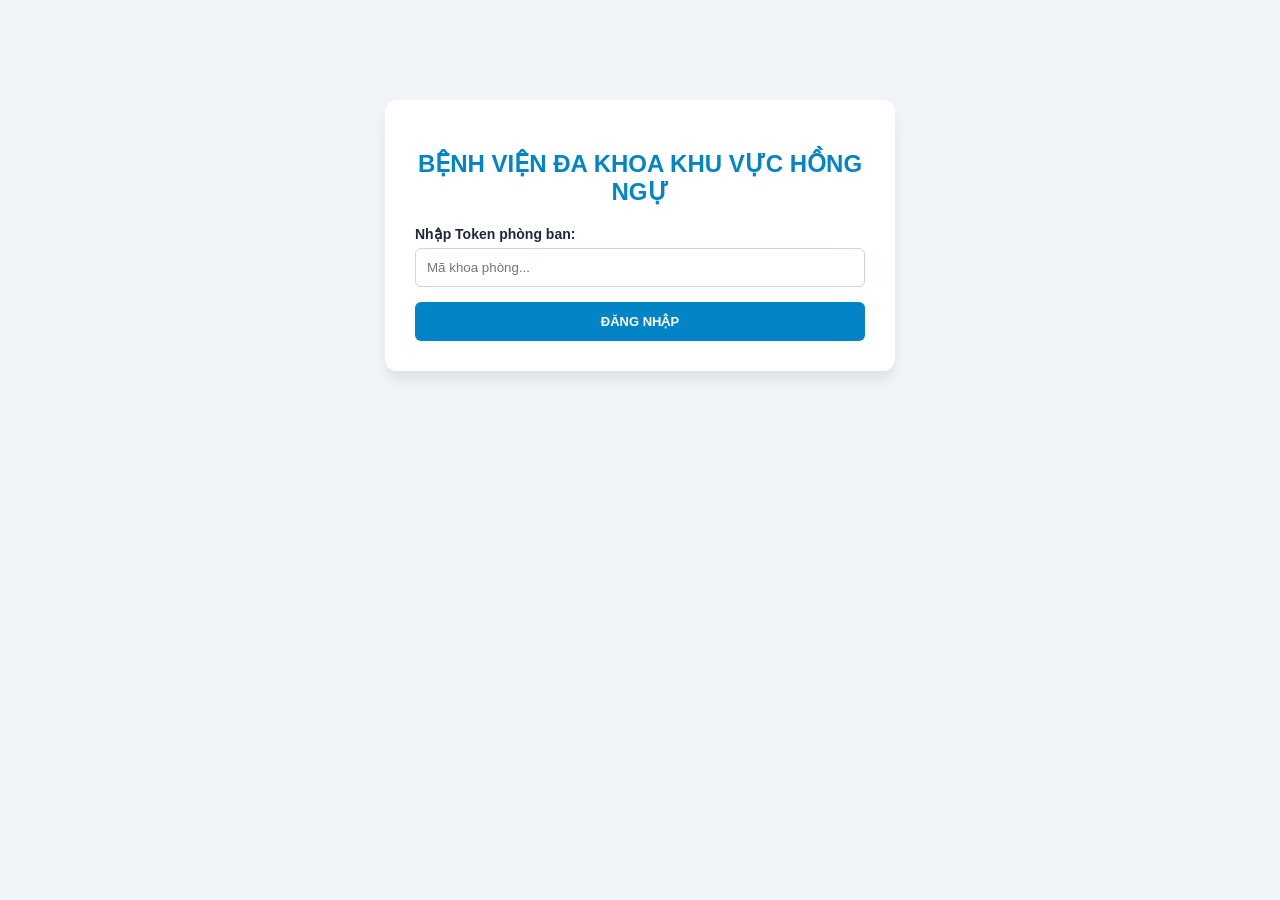
==== index.html @ f5af401b "Update index.html" ====
<!DOCTYPE html>
<html lang="vi">
<head>
    <meta charset="UTF-8">
    <meta name="viewport" content="width=device-width, initial-scale=1.0">
    <title>Nhập Báo Cáo Giao Ban - BV ĐK KV Hồng Ngự</title>
    <style>
        :root { --primary: #0284c7; --bg: #f1f5f9; --card-bg: #ffffff; --text: #1e293b; --border: #cbd5e1; }
        body { font-family: 'Segoe UI', Tahoma, sans-serif; background-color: var(--bg); color: var(--text); margin: 0; padding: 20px; }
        .container { max-width: 1350px; margin: 0 auto; }
        .login-card { max-width: 450px; margin: 80px auto; background: var(--card-bg); padding: 30px; border-radius: 12px; box-shadow: 0 10px 15px -3px rgba(0,0,0,0.1); text-align: center; }
        .form-group { text-align: left; margin-bottom: 15px; }
        .form-group label { display: block; font-weight: 600; margin-bottom: 6px; font-size: 14px; }
        .form-group input { width: 100%; padding: 11px; border: 1px solid var(--border); border-radius: 6px; box-sizing: border-box; }
        .main-form { display: none; background: var(--card-bg); padding: 30px; border-radius: 12px; box-shadow: 0 4px 6px -1px rgba(0,0,0,0.05); }
        .header-area { display: flex; justify-content: space-between; align-items: center; border-bottom: 2px solid #e2e8f0; padding-bottom: 15px; margin-bottom: 25px; }
        .header-title h2 { margin: 0; color: var(--primary); font-size: 22px; text-transform: uppercase; }
        .section-title { font-size: 15px; font-weight: bold; color: #334155; border-left: 4px solid var(--primary); padding-left: 10px; margin: 25px 0 15px 0; text-transform: uppercase; }
        .form-grid { display: grid; grid-template-columns: repeat(auto-fit, minmax(180px, 1fr)); gap: 15px; }
        .input-item { display: flex; flex-direction: column; margin-bottom: 15px; }
        .input-item label { font-size: 12px; color: #64748b; margin-bottom: 5px; font-weight: 500; }
        .input-item input { padding: 10px; border: 1px solid #e2e8f0; border-radius: 6px; font-size: 14px; font-weight: bold; background-color: #f8fafc; text-align: center; }
        table { width: 100%; border-collapse: collapse; margin-top: 10px; font-size: 13px; }
        th, td { border: 1px solid var(--border); padding: 10px; text-align: center; }
        th { background-color: #f1f5f9; color: #334155; font-weight: bold; }
        .table-input { width: 90px; padding: 6px; border: 1px solid #cbd5e1; border-radius: 4px; font-weight: bold; text-align: center; }
        .btn { padding: 12px 24px; border: none; border-radius: 6px; font-weight: bold; cursor: pointer; font-size: 13px; display: inline-flex; align-items: center; justify-content: center; text-decoration: none; }
        .btn-blue { background-color: #0284c7; color: white; }
        .btn-gray { background-color: #64748b; color: white; }
        .btn-red { background-color: #ef4444; color: white; }
        #loading { position: fixed; top: 0; left: 0; width: 100%; height: 100%; background: rgba(255,255,255,0.9); display: none; justify-content: center; align-items: center; font-weight: bold; color: var(--primary); z-index: 9999; }
    </style>
</head>
<body>

<div id="loading">🚀 ĐANG TIẾN HÀNH XỬ LÝ DỮ LIỆU VÀ ĐỒNG BỘ LÊN GOOGLE SHEETS...</div>

<div class="container">
    <div class="login-card" id="loginBlock">
        <h2 style="color:#0284c7;">BỆNH VIỆN ĐA KHOA KHU VỰC HỒNG NGỰ</h2>
        <div class="form-group">
            <label>Nhập Token phòng ban:</label>
            <input type="password" id="txtToken" placeholder="Mã khoa phòng...">
        </div>
        <button class="btn btn-blue" style="width:100%;" onclick="loginSystem()">ĐĂNG NHẬP</button>
    </div>

    <form class="main-form" id="formReport" onsubmit="sendReportData(event)">
        <div class="header-area">
            <div class="header-title">
                <small style="color: #64748b; font-weight:600;">ĐƠN VỊ BÁO CÁO:</small>
                <h2 id="txtTenKhoa">-</h2>
            </div>
            <div>
                <a href="dashboard.html" class="btn btn-gray" style="margin-right: 8px;">📊 DASHBOARD TỔNG HỢP</a>
                <button type="button" class="btn btn-red" onclick="logoutSystem()">ĐĂNG XUẤT</button>
            </div>
        </div>

        <div id="grLamSang" style="display:none;">
            <div class="section-title">Số liệu tình hình người bệnh điều trị nội trú</div>
            <div class="form-grid">
                <div class="input-item"><label>Bệnh cũ hôm trước</label><input type="number" name="benhCu" value="0" min="0"></div>
                <div class="input-item"><label>Bệnh mới vào</label><input type="number" name="benhMoi" value="0" min="0"></div>
                <div class="input-item"><label>Khoa khác chuyển đến</label><input type="number" name="chuyenKhoa" value="0" min="0"></div>
                <div class="input-item"><label>Xuất viện</label><input type="number" name="xuatVien" value="0" min="0"></div>
                <div class="input-item"><label>Xin về (Bệnh ổn)</label><input type="number" name="xinVeBenhOn" value="0" min="0"></div>
                <div class="input-item"><label>Xin về (Bệnh nặng)</label><input type="number" name="xinVeBenhNang" value="0" min="0"></div>
                <div class="input-item"><label>Chuyển đi các khoa</label><input type="number" name="chuyenDiCacKhoa" value="0" min="0"></div>
                <div class="input-item"><label>Bỏ viện</label><input type="number" name="boVe" value="0" min="0"></div>
                <div class="input-item"><label>Tử vong</label><input type="number" name="tuVong" value="0" min="0"></div>
                <div class="input-item"><label>Chuyển viện</label><input type="number" name="chuyenVien" value="0" min="0"></div>
            </div>

            <div class="section-title" style="color: #0369a1; border-left-color: #0369a1;">Số liệu phẫu thuật - thủ thuật tại khoa</div>
            <div class="form-grid" id="containerThủThuatLamSang"></div>
        </div>

        <div id="grKhamBenh" style="display:none;">
            <div class="section-title">Số liệu hoạt động ngoại trú</div>
            <div class="form-grid" style="grid-template-columns: 300px;">
                <div class="input-item">
                    <label style="font-weight: bold; color: #0284c7;">TỔNG LƯỢT KHÁM NGOẠI TRÚ</label>
                    <input type="number" name="luotKhamNgoaiTru" value="0" min="0" style="padding:15px; font-size:18px; border:2px solid #0284c7;">
                </div>
            </div>
        </div>

        <div id="grCanLamSang" style="display:none;">
            <div id="wrapperBangCLS" style="display:none;">
                <div class="section-title">Bảng chỉ số chi tiết theo đơn vị chỉ định</div>
                <div style="overflow-x: auto;">
                    <table id="tblInputCLS">
                        <thead id="thdInputCLS"></thead>
                        <tbody id="tbyInputCLS"></tbody>
                    </table>
                </div>
            </div>

            <div class="section-title" id="titleKhoiTong">Số liệu báo cáo tổng toàn viện</div>
            <div class="form-grid" id="containerKhoiTong"></div>
        </div>

        <div class="btn-box" style="margin-top:30px;">
            <button type="submit" class="btn btn-blue" style="font-size:15px; padding:14px 45px;">GỬI CẬP NHẬT BÁO CÁO GIAO BAN</button>
        </div>
    </form>
</div>

<script>
    const WEB_APP_URL = 'https://script.google.com/macros/s/AKfycbx8tdjnnSyAe2TgP3enpVkqGbm1HjyEA1HDc8GUDRRWJbp36XeiH0odTcl4Pnlt6DM/exec';

    // DANH SÁCH MỞ RỘNG PHÁT SINH DỊCH VỤ - CHỈ CẦN KHAI BÁO THÊM TẠI ĐÂY LÀ XONG
    const CLINICAL_PROCEDURES = [
        { field: "tiemKhop", label: "TIÊM KHỚP" },
        { field: "boBot", label: "BÓ BỘT" },
        { field: "thayBang", label: "THAY BĂNG" }
    ];

    const CLS_SERVICES = {
        "XETNGHIEM": [
            { field: "procalcitonin", label: "Procalcitonin" },
            { field: "bnp", label: "BNP" },
            { field: "khiMauDongMach", label: "Khí Máu ĐM" },
            { field: "xnNgoaiTru", label: "XN Ngoại Trú" },
            { field: "xnNoiTru", label: "XN Nội Trú" }
        ],
        "CDHA": [
            { field: "noiSoi", label: "Tổng Lượt Nội Soi" },
            { field: "xqNgoaiTru", label: "Tổng XQ Ngoại" },
            { field: "xqNoiTru", label: "Tổng XQ Nội" },
            { field: "sieuAmNgoaiTru", label: "Tổng Siêu Âm Ngoại" },
            { field: "sieuAmNoiTru", label: "Tổng Siêu Âm Nội" }
        ]
    };

    const MAP_TOKENS = {
        "CAPCUU": "KHOA CẤP CỨU - HSTC - CHỐNG ĐỘC", "NGOAI": "KHOA NGOẠI TỔNG HỢP", "NHI": "KHOA NHI", 
        "NOITIMMACH": "KHOA NỘI TIM MẠCH - LÃO HỌC", "NOITONGHOP": "KHOA NỘI TỔNG HỢP", "GMHS": "KHOA PHẪT THUẬT GÂY MÊ HỒI SỨC",
        "SAN": "KHOA PHỤ SẢN", "TRUYENNHIEM": "KHOA TRUYỀN NHIỄM", "YHCT": "KHOA Y DƯỢC CỔ TRUYỀN", 
        "LCK": "KHOA LIÊN CHUYÊN KHOA", "KKB": "KHOA KHÁM BỆNH", 
        "CDHA": "KHOA CHẨN ĐOÁN HÌNH ẢNH", "XETNGHIEM": "KHOA XÉT NGHIỆM", "KHTH": "KẾ HOẠCH TỔNG HỢP"
    };

    const CLINICAL_KHOAS = [
        "KHOA CẤP CỨU - HSTC - CHỐNG ĐỘC", "KHOA PHẪU THUẬT GÂY MÊ HỒI SỨC", "KHOA NGOẠI TỔNG HỢP", "KHOA PHỤ SẢN", 
        "KHOA NỘI TỔNG HỢP", "KHOA NỘI TIM MẠCH - LÃO HỌC", "KHOA NHI", "KHOA TRUYỀN NHIỄM", "KHOA Y DƯỢC CỔ TRUYỀN", 
        "KHOA LIÊN CHUYÊN KHOA", "KHOA KHÁM BỆNH", "KẾ HOẠCH TỔNG HỢP"
    ];

    window.onload = function() {
        const savedToken = localStorage.getItem('hospital_token');
        if (savedToken && MAP_TOKENS[savedToken]) { renderFormView(savedToken); }
    };

    function loginSystem() {
        const tok = document.getElementById('txtToken').value.trim().toUpperCase();
        if (MAP_TOKENS[tok]) {
            localStorage.setItem('hospital_token', tok);
            renderFormView(tok);
        } else { alert('Sai mã Token xác thực!'); }
    }

    function renderFormView(token) {
        document.getElementById('loginBlock').style.display = 'none';
        document.getElementById('formReport').style.display = 'block';
        document.getElementById('txtTenKhoa').innerText = MAP_TOKENS[token];
        
        document.getElementById('grLamSang').style.display = 'none';
        document.getElementById('grKhamBenh').style.display = 'none';
        document.getElementById('grCanLamSang').style.display = 'none';
        document.getElementById('wrapperBangCLS').style.display = 'none';

        if (token === "KKB") {
            document.getElementById('grKhamBenh').style.display = 'block';
        } else if (token === "XETNGHIEM") {
            document.getElementById('grCanLamSang').style.display = 'block';
            document.getElementById('wrapperBangCLS').style.display = 'block';
            
            const thd = document.getElementById('thdInputCLS');
            const tby = document.getElementById('tbyInputCLS');
            const services = CLS_SERVICES[token];

            thd.innerHTML = `<tr><th>STT</th><th style="text-align:left; min-width:280px;">Khoa Lâm Sàng Chỉ Định</th>${services.map(s => `<th>${s.label}</th>`).join('')}</tr>`;

            let bodyHtml = "";
            CLINICAL_KHOAS.forEach((khoa, index) => {
                let rowInputs = "";
                services.forEach(s => { rowInputs += `<td><input type="number" class="table-input" data-khoa="${khoa}" data-field="${s.field}" value="0" min="0"></td>`; });
                bodyHtml += `<tr><td>${index+1}</td><td style="text-align:left; font-weight:600;">${khoa}</td>${rowInputs}</tr>`;
            });
            tby.innerHTML = bodyHtml;

            document.getElementById('titleKhoiTong').innerText = "Thống kê Tổng số lượng các nhóm máu (Toàn viện)";
            buildTotalFields(["nhomMauO", "nhomMauA", "nhomMauB", "nhomMauAB"], ["TỔNG NHÓM MÁU O", "TỔNG NHÓM MÁU A", "TỔNG NHÓM MÁU B", "TỔNG NHÓM MÁU AB"]);
        } else if (token === "CDHA") {
            document.getElementById('grCanLamSang').style.display = 'block';
            document.getElementById('titleKhoiTong').innerText = "Số lượt tổng hoạt động Chẩn Đoán Hình Ảnh toàn viện";
            
            const fieldsCDHA = CLS_SERVICES[token].map(s => s.field);
            const labelsCDHA = CLS_SERVICES[token].map(s => s.label.toUpperCase());
            buildTotalFields(fieldsCDHA, labelsCDHA);
        } else {
            document.getElementById('grLamSang').style.display = 'block';
            
            // Tự động dựng các ô PTTT phát sinh tại Khoa Lâm Sàng
            const containerTT = document.getElementById('containerThủThuatLamSang');
            let htmlTT = "";
            CLINICAL_PROCEDURES.forEach(p => {
                htmlTT += `<div class="input-item">
                    <label style="font-weight: bold; color: #0369a1;">${p.label} TRONG NGÀY</label>
                    <input type="number" name="${p.field}" value="0" min="0" style="background-color: #f0f9ff; border: 2px solid #bae6fd; padding:12px; font-size:16px;">
                </div>`;
            });
            containerTT.innerHTML = htmlTT;
        }
    }

    function buildTotalFields(fields, labels) {
        const container = document.getElementById('containerKhoiTong');
        let html = "";
        fields.forEach((f, idx) => {
            html += `<div class="input-item">
                <label style="font-weight:bold; color:#0284c7;">${labels[idx]}</label>
                <input type="number" name="${f}" class="total-field" value="0" min="0" style="padding:12px; font-size:16px;">
            </div>`;
        });
        container.innerHTML = html;
    }

    async function sendReportData(e) {
        e.preventDefault();
        document.getElementById('loading').style.display = 'flex';
        const currentToken = localStorage.getItem('hospital_token');
        const encodedParams = new URLSearchParams();
        encodedParams.append('khoa', MAP_TOKENS[currentToken]);

        if (currentToken === "XETNGHIEM") {
            let dataPayload = [];
            CLINICAL_KHOAS.forEach(khoa => {
                let obj = { loai: khoa };
                document.querySelectorAll(`input[data-khoa="${khoa}"]`).forEach(i => { obj[i.getAttribute('data-field')] = Number(i.value || 0); });
                dataPayload.push(obj);
            });
            let objTong = { loai: "TỔNG TOÀN VIỆN" };
            document.querySelectorAll('.total-field').forEach(i => { objTong[i.name] = Number(i.value || 0); });
            dataPayload.push(objTong);
            encodedParams.append('payloadData', JSON.stringify(dataPayload));
        } else if (currentToken === "CDHA") {
            let dataPayload = [];
            let objTong = { loai: "TỔNG TOÀN VIỆN" };
            document.querySelectorAll('.total-field').forEach(i => { objTong[i.name] = Number(i.value || 0); });
            dataPayload.push(objTong);
            encodedParams.append('payloadData', JSON.stringify(dataPayload));
        } else if (currentToken === "KKB") {
            encodedParams.append('luotKhamNgoaiTru', document.querySelector('input[name="luotKhamNgoaiTru"]').value || 0);
        } else {
            document.getElementById('grLamSang').querySelectorAll('input[type="number"]').forEach(i => { encodedParams.append(i.name, i.value || 0); });
        }

        try {
            const res = await fetch(WEB_APP_URL, {
                method: 'POST',
                mode: 'cors',
                headers: { 'Content-Type': 'application/x-www-form-urlencoded' },
                body: encodedParams.toString()
            });
            if((await res.text()).trim() === "SUCCESS") {
                alert('Gửi báo cáo thành công!');
                window.location.href = 'dashboard.html';
            } else { alert('Lỗi đồng bộ dữ liệu.'); }
        } catch (error) { alert('Lỗi kết nối mạng.'); }
        finally { document.getElementById('loading').style.display = 'none'; }
    }

    function logoutSystem() { localStorage.removeItem('hospital_token'); location.reload(); }
</script>
</body>
</html>
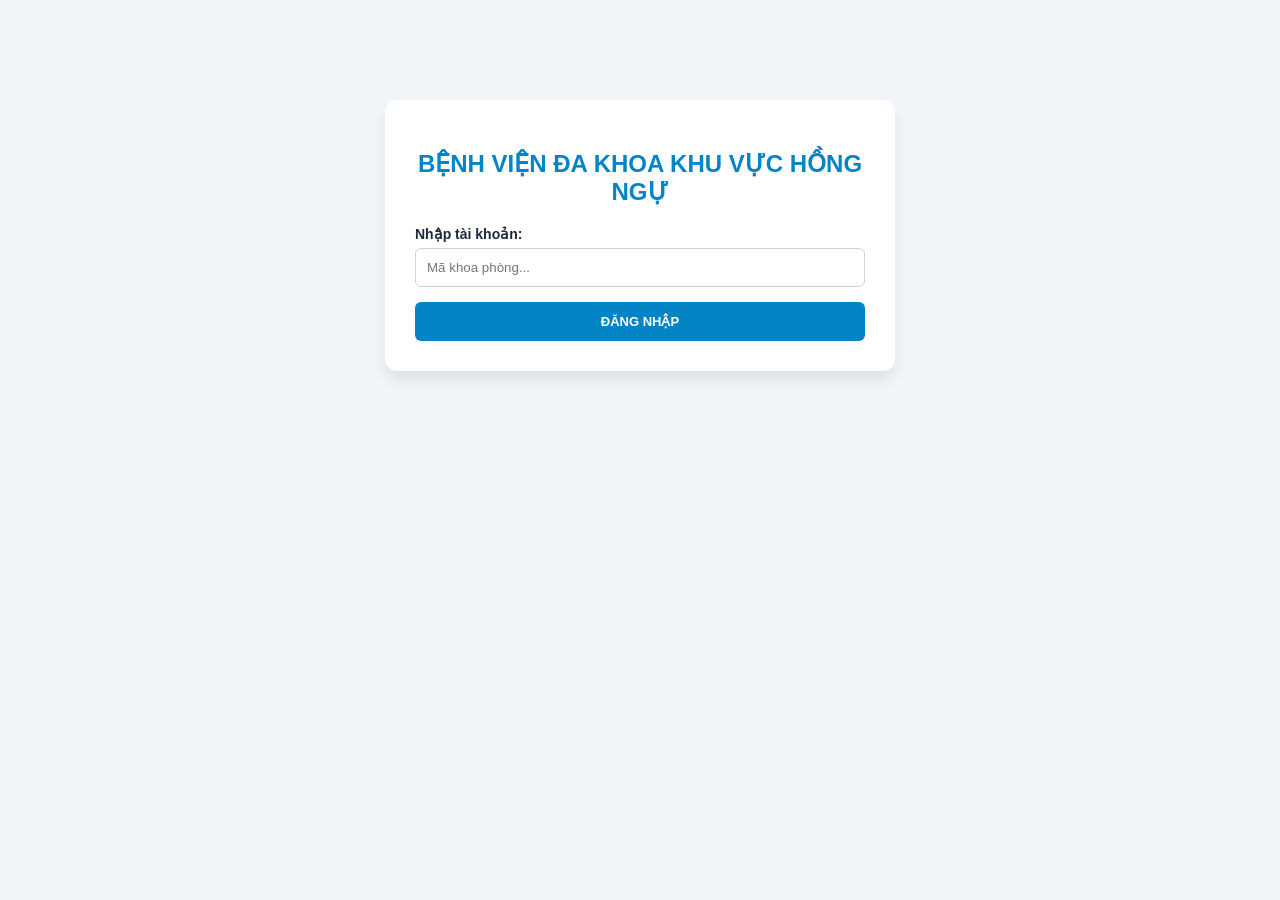
==== commit 89dbabf5: "Update index.html" ====
--- a/index.html
+++ b/index.html
@@ -3,7 +3,7 @@
 <head>
     <meta charset="UTF-8">
     <meta name="viewport" content="width=device-width, initial-scale=1.0">
-    <title>Nhập Báo Cáo Giao Ban - BV ĐK KV Hồng Ngự</title>
+    <title>Nhập Báo Cáo Giao Ban - BV ĐKKV Hồng Ngự</title>
     <style>
         :root { --primary: #0284c7; --bg: #f1f5f9; --card-bg: #ffffff; --text: #1e293b; --border: #cbd5e1; }
         body { font-family: 'Segoe UI', Tahoma, sans-serif; background-color: var(--bg); color: var(--text); margin: 0; padding: 20px; }
@@ -33,13 +33,13 @@
 </head>
 <body>
 
-<div id="loading">🚀 ĐANG TIẾN HÀNH XỬ LÝ DỮ LIỆU VÀ ĐỒNG BỘ LÊN GOOGLE SHEETS...</div>
+<div id="loading">🚀 Đang gửi báo cáo...</div>
 
 <div class="container">
     <div class="login-card" id="loginBlock">
         <h2 style="color:#0284c7;">BỆNH VIỆN ĐA KHOA KHU VỰC HỒNG NGỰ</h2>
         <div class="form-group">
-            <label>Nhập Token phòng ban:</label>
+            <label>Nhập tài khoản:</label>
             <input type="password" id="txtToken" placeholder="Mã khoa phòng...">
         </div>
         <button class="btn btn-blue" style="width:100%;" onclick="loginSystem()">ĐĂNG NHẬP</button>
@@ -52,7 +52,7 @@
                 <h2 id="txtTenKhoa">-</h2>
             </div>
             <div>
-                <a href="dashboard.html" class="btn btn-gray" style="margin-right: 8px;">📊 DASHBOARD TỔNG HỢP</a>
+                <a href="dashboard.html" class="btn btn-gray" style="margin-right: 8px;">📊 SỐ LIỆU TỔNG HỢP</a>
                 <button type="button" class="btn btn-red" onclick="logoutSystem()">ĐĂNG XUẤT</button>
             </div>
         </div>
@@ -102,7 +102,7 @@
         </div>
 
         <div class="btn-box" style="margin-top:30px;">
-            <button type="submit" class="btn btn-blue" style="font-size:15px; padding:14px 45px;">GỬI CẬP NHẬT BÁO CÁO GIAO BAN</button>
+            <button type="submit" class="btn btn-blue" style="font-size:15px; padding:14px 45px;">GỬI BÁO CÁO</button>
         </div>
     </form>
 </div>
@@ -112,9 +112,9 @@
 
     // DANH SÁCH MỞ RỘNG PHÁT SINH DỊCH VỤ - CHỈ CẦN KHAI BÁO THÊM TẠI ĐÂY LÀ XONG
     const CLINICAL_PROCEDURES = [
-        { field: "tiemKhop", label: "TIÊM KHỚP" },
-        { field: "boBot", label: "BÓ BỘT" },
-        { field: "thayBang", label: "THAY BĂNG" }
+        //{ field: "thayBang", label: "THAY BĂNG" },
+        //{ field: "boBot", label: "BÓ BỘT" },
+        { field: "tiemKhop", label: "TIÊM KHỚP" }
     ];
 
     const CLS_SERVICES = {
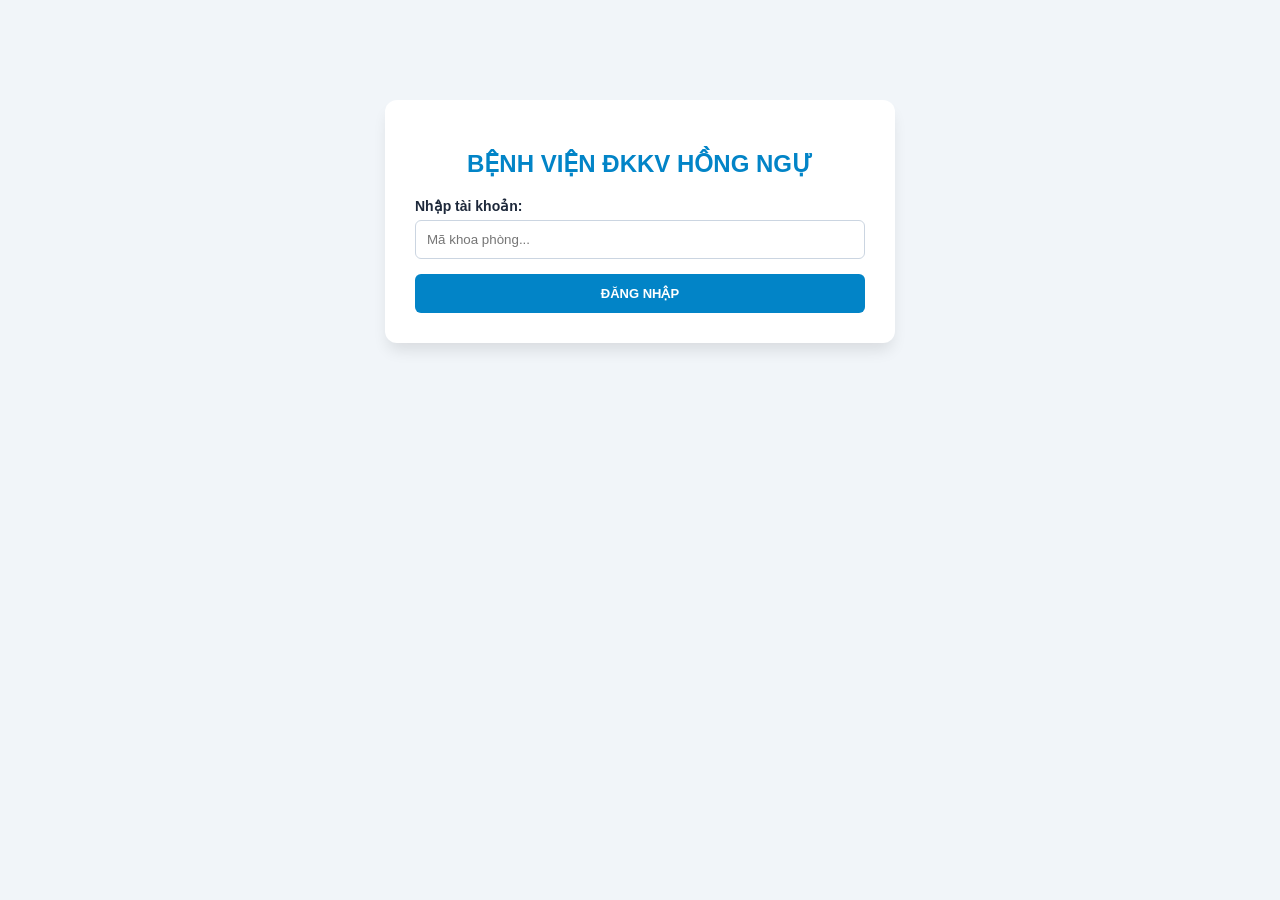
==== commit e18af0d8: "Update index.html" ====
--- a/index.html
+++ b/index.html
@@ -37,7 +37,7 @@
 
 <div class="container">
     <div class="login-card" id="loginBlock">
-        <h2 style="color:#0284c7;">BỆNH VIỆN ĐA KHOA KHU VỰC HỒNG NGỰ</h2>
+        <h2 style="color:#0284c7;">BỆNH VIỆN ĐKKV HỒNG NGỰ</h2>
         <div class="form-group">
             <label>Nhập tài khoản:</label>
             <input type="password" id="txtToken" placeholder="Mã khoa phòng...">
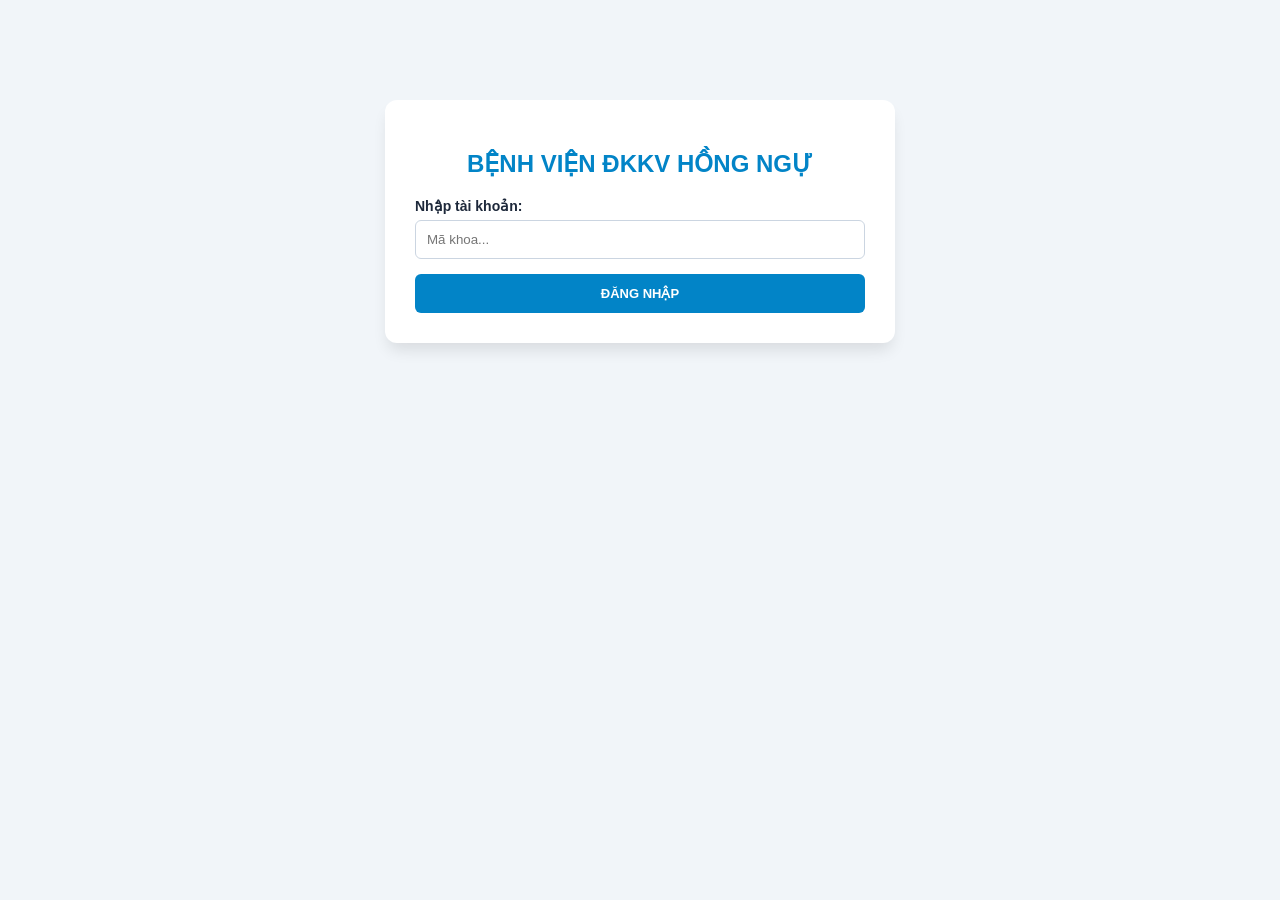
==== commit 80258bcb: "Update index.html" ====
--- a/index.html
+++ b/index.html
@@ -18,12 +18,12 @@
         .section-title { font-size: 15px; font-weight: bold; color: #334155; border-left: 4px solid var(--primary); padding-left: 10px; margin: 25px 0 15px 0; text-transform: uppercase; }
         .form-grid { display: grid; grid-template-columns: repeat(auto-fit, minmax(180px, 1fr)); gap: 15px; }
         .input-item { display: flex; flex-direction: column; margin-bottom: 15px; }
-        .input-item label { font-size: 12px; color: #64748b; margin-bottom: 5px; font-weight: 500; }
-        .input-item input { padding: 10px; border: 1px solid #e2e8f0; border-radius: 6px; font-size: 14px; font-weight: bold; background-color: #f8fafc; text-align: center; }
+        .input-item label { font-size: 15px; color: #64748b; margin-bottom: 5px; font-weight: 500; }
+        .input-item input { padding: 10px; border: 1px solid #e2e8f0; border-radius: 6px; font-size: 15px; font-weight: bold; background-color: #f8fafc; text-align: center; }
         table { width: 100%; border-collapse: collapse; margin-top: 10px; font-size: 13px; }
         th, td { border: 1px solid var(--border); padding: 10px; text-align: center; }
         th { background-color: #f1f5f9; color: #334155; font-weight: bold; }
-        .table-input { width: 90px; padding: 6px; border: 1px solid #cbd5e1; border-radius: 4px; font-weight: bold; text-align: center; }
+        .table-input { width: 85px; padding: 6px; border: 1px solid #cbd5e1; border-radius: 4px; font-weight: bold; text-align: center; }
         .btn { padding: 12px 24px; border: none; border-radius: 6px; font-weight: bold; cursor: pointer; font-size: 13px; display: inline-flex; align-items: center; justify-content: center; text-decoration: none; }
         .btn-blue { background-color: #0284c7; color: white; }
         .btn-gray { background-color: #64748b; color: white; }
@@ -40,7 +40,7 @@
         <h2 style="color:#0284c7;">BỆNH VIỆN ĐKKV HỒNG NGỰ</h2>
         <div class="form-group">
             <label>Nhập tài khoản:</label>
-            <input type="password" id="txtToken" placeholder="Mã khoa phòng...">
+            <input type="password" id="txtToken" placeholder="Mã khoa..." onkeydown="if(event.key === 'Enter') loginSystem()">
         </div>
         <button class="btn btn-blue" style="width:100%;" onclick="loginSystem()">ĐĂNG NHẬP</button>
     </div>
@@ -88,7 +88,7 @@
 
         <div id="grCanLamSang" style="display:none;">
             <div id="wrapperBangCLS" style="display:none;">
-                <div class="section-title">Bảng chỉ số chi tiết theo đơn vị chỉ định</div>
+                <div class="section-title">Bảng chỉ số chi tiết theo khoa lâm sàng chỉ định</div>
                 <div style="overflow-x: auto;">
                     <table id="tblInputCLS">
                         <thead id="thdInputCLS"></thead>
@@ -110,27 +110,35 @@
 <script>
     const WEB_APP_URL = 'https://script.google.com/macros/s/AKfycbx8tdjnnSyAe2TgP3enpVkqGbm1HjyEA1HDc8GUDRRWJbp36XeiH0odTcl4Pnlt6DM/exec';
 
-    // DANH SÁCH MỞ RỘNG PHÁT SINH DỊCH VỤ - CHỈ CẦN KHAI BÁO THÊM TẠI ĐÂY LÀ XONG
     const CLINICAL_PROCEDURES = [
-        //{ field: "thayBang", label: "THAY BĂNG" },
-        //{ field: "boBot", label: "BÓ BỘT" },
         { field: "tiemKhop", label: "TIÊM KHỚP" }
     ];
 
-    const CLS_SERVICES = {
+    // Cấu hình danh mục dịch vụ nhập chi tiết tại bảng
+    const CLS_TABLE_SERVICES = {
         "XETNGHIEM": [
             { field: "procalcitonin", label: "Procalcitonin" },
             { field: "bnp", label: "BNP" },
-            { field: "khiMauDongMach", label: "Khí Máu ĐM" },
-            { field: "xnNgoaiTru", label: "XN Ngoại Trú" },
-            { field: "xnNoiTru", label: "XN Nội Trú" }
+            { field: "khiMauDongMach", label: "Khí Máu ĐM" }
+        ]
+    };
+
+    // Cấu hình danh mục dịch vụ nhập gộp dạng Ô TỔNG toàn viện
+    const CLS_TOTAL_SERVICES = {
+        "XETNGHIEM": [
+            { field: "xnNgoaiTru", label: "TỔNG XN NGOẠI TRÚ" },
+            { field: "xnNoiTru", label: "TỔNG XN NỘI TRÚ" },
+            { field: "nhomMauO", label: "TỔNG NHÓM MÁU O" },
+            { field: "nhomMauA", label: "TỔNG NHÓM MÁU A" },
+            { field: "nhomMauB", label: "TỔNG NHÓM MÁU B" },
+            { field: "nhomMauAB", label: "TỔNG NHÓM MÁU AB" }
         ],
         "CDHA": [
-            { field: "noiSoi", label: "Tổng Lượt Nội Soi" },
-            { field: "xqNgoaiTru", label: "Tổng XQ Ngoại" },
-            { field: "xqNoiTru", label: "Tổng XQ Nội" },
-            { field: "sieuAmNgoaiTru", label: "Tổng Siêu Âm Ngoại" },
-            { field: "sieuAmNoiTru", label: "Tổng Siêu Âm Nội" }
+            { field: "noiSoi", label: "TỔNG LƯỢT NỘI SOI" },
+            { field: "xqNgoaiTru", label: "TỔNG XQ NGOẠI" },
+            { field: "xqNoiTru", label: "TỔNG XQ NỘI" },
+            { field: "sieuAmNgoaiTru", label: "TỔNG SIÊU ÂM NGOẠI" },
+            { field: "sieuAmNoiTru", label: "TỔNG SIÊU ÂM NỘI" }
         ]
     };
 
@@ -150,15 +158,26 @@
 
     window.onload = function() {
         const savedToken = localStorage.getItem('hospital_token');
-        if (savedToken && MAP_TOKENS[savedToken]) { renderFormView(savedToken); }
+        if (savedToken) {
+            if (savedToken === "KHTH") {
+                window.location.href = 'dashboard.html';
+            } else if (MAP_TOKENS[savedToken]) { 
+                renderFormView(savedToken); 
+            }
+        }
     };
 
     function loginSystem() {
         const tok = document.getElementById('txtToken').value.trim().toUpperCase();
-        if (MAP_TOKENS[tok]) {
+        if (tok === "KHTH") {
+            localStorage.setItem('hospital_token', tok);
+            window.location.href = 'dashboard.html';
+        } else if (MAP_TOKENS[tok]) {
             localStorage.setItem('hospital_token', tok);
             renderFormView(tok);
-        } else { alert('Sai mã Token xác thực!'); }
+        } else { 
+            alert('Sai mã Token xác thực!'); 
+        }
     }
 
     function renderFormView(token) {
@@ -175,35 +194,41 @@
             document.getElementById('grKhamBenh').style.display = 'block';
         } else if (token === "XETNGHIEM") {
             document.getElementById('grCanLamSang').style.display = 'block';
-            document.getElementById('wrapperBangCLS').style.display = 'block';
+            document.getElementById('wrapperBangCLS').style.display = 'block'; // Hiện bảng chi tiết
             
+            // 1. Dựng bảng nhập chi tiết cho Procalcitonin, BNP, Khí Máu
             const thd = document.getElementById('thdInputCLS');
             const tby = document.getElementById('tbyInputCLS');
-            const services = CLS_SERVICES[token];
-
-            thd.innerHTML = `<tr><th>STT</th><th style="text-align:left; min-width:280px;">Khoa Lâm Sàng Chỉ Định</th>${services.map(s => `<th>${s.label}</th>`).join('')}</tr>`;
+            const tableServices = CLS_TABLE_SERVICES[token];
+
+            thd.innerHTML = `<tr><th>STT</th><th style="text-align:left; min-width:280px;">Khoa Lâm Sàng Chỉ Định</th>${tableServices.map(s => `<th>${s.label}</th>`).join('')}</tr>`;
 
             let bodyHtml = "";
             CLINICAL_KHOAS.forEach((khoa, index) => {
                 let rowInputs = "";
-                services.forEach(s => { rowInputs += `<td><input type="number" class="table-input" data-khoa="${khoa}" data-field="${s.field}" value="0" min="0"></td>`; });
+                tableServices.forEach(s => { 
+                    rowInputs += `<td><input type="number" class="table-input" data-khoa="${khoa}" data-field="${s.field}" value="0" min="0"></td>`; 
+                });
                 bodyHtml += `<tr><td>${index+1}</td><td style="text-align:left; font-weight:600;">${khoa}</td>${rowInputs}</tr>`;
             });
             tby.innerHTML = bodyHtml;
 
-            document.getElementById('titleKhoiTong').innerText = "Thống kê Tổng số lượng các nhóm máu (Toàn viện)";
-            buildTotalFields(["nhomMauO", "nhomMauA", "nhomMauB", "nhomMauAB"], ["TỔNG NHÓM MÁU O", "TỔNG NHÓM MÁU A", "TỔNG NHÓM MÁU B", "TỔNG NHÓM MÁU AB"]);
+            // 2. Dựng các ô nhập số liệu TỔNG TOÀN VIỆN phía dưới (XN Ngoại, XN Nội, Nhóm máu)
+            document.getElementById('titleKhoiTong').innerText = "Số liệu báo cáo TỔNG TOÀN VIỆN (Xét nghiệm ngoại/nội trú & Nhóm máu)";
+            const fieldsXN = CLS_TOTAL_SERVICES[token].map(s => s.field);
+            const labelsXN = CLS_TOTAL_SERVICES[token].map(s => s.label);
+            buildTotalFields(fieldsXN, labelsXN);
+
         } else if (token === "CDHA") {
             document.getElementById('grCanLamSang').style.display = 'block';
             document.getElementById('titleKhoiTong').innerText = "Số lượt tổng hoạt động Chẩn Đoán Hình Ảnh toàn viện";
             
-            const fieldsCDHA = CLS_SERVICES[token].map(s => s.field);
-            const labelsCDHA = CLS_SERVICES[token].map(s => s.label.toUpperCase());
+            const fieldsCDHA = CLS_TOTAL_SERVICES[token].map(s => s.field);
+            const labelsCDHA = CLS_TOTAL_SERVICES[token].map(s => s.label);
             buildTotalFields(fieldsCDHA, labelsCDHA);
         } else {
             document.getElementById('grLamSang').style.display = 'block';
             
-            // Tự động dựng các ô PTTT phát sinh tại Khoa Lâm Sàng
             const containerTT = document.getElementById('containerThủThuatLamSang');
             let htmlTT = "";
             CLINICAL_PROCEDURES.forEach(p => {
@@ -237,25 +262,41 @@
 
         if (currentToken === "XETNGHIEM") {
             let dataPayload = [];
+            // Thu thập dữ liệu chi tiết của 11 khoa từ bảng (Procalcitonin, bnp, khiMauDongMach)
             CLINICAL_KHOAS.forEach(khoa => {
                 let obj = { loai: khoa };
-                document.querySelectorAll(`input[data-khoa="${khoa}"]`).forEach(i => { obj[i.getAttribute('data-field')] = Number(i.value || 0); });
+                document.querySelectorAll(`input[data-khoa="${khoa}"]`).forEach(i => { 
+                    obj[i.getAttribute('data-field')] = Number(i.value || 0); 
+                });
+                // Thiết lập mặc định 0 cho ngoại/nội trú tại các khoa lẻ để không bị rỗng cấu trúc
+                obj.xnNgoaiTru = 0;
+                obj.xnNoiTru = 0;
                 dataPayload.push(obj);
             });
+
+            // Thu thập dữ liệu ô Tổng Toàn Viện (XN Ngoại trú, XN Nội trú, Nhóm máu)
             let objTong = { loai: "TỔNG TOÀN VIỆN" };
-            document.querySelectorAll('.total-field').forEach(i => { objTong[i.name] = Number(i.value || 0); });
+            document.querySelectorAll('.total-field').forEach(i => { 
+                objTong[i.name] = Number(i.value || 0); 
+            });
             dataPayload.push(objTong);
+            
             encodedParams.append('payloadData', JSON.stringify(dataPayload));
+
         } else if (currentToken === "CDHA") {
             let dataPayload = [];
             let objTong = { loai: "TỔNG TOÀN VIỆN" };
-            document.querySelectorAll('.total-field').forEach(i => { objTong[i.name] = Number(i.value || 0); });
+            document.querySelectorAll('.total-field').forEach(i => { 
+                objTong[i.name] = Number(i.value || 0); 
+            });
             dataPayload.push(objTong);
             encodedParams.append('payloadData', JSON.stringify(dataPayload));
         } else if (currentToken === "KKB") {
             encodedParams.append('luotKhamNgoaiTru', document.querySelector('input[name="luotKhamNgoaiTru"]').value || 0);
         } else {
-            document.getElementById('grLamSang').querySelectorAll('input[type="number"]').forEach(i => { encodedParams.append(i.name, i.value || 0); });
+            document.getElementById('grLamSang').querySelectorAll('input[type="number"]').forEach(i => { 
+                encodedParams.append(i.name, i.value || 0); 
+            });
         }
 
         try {
